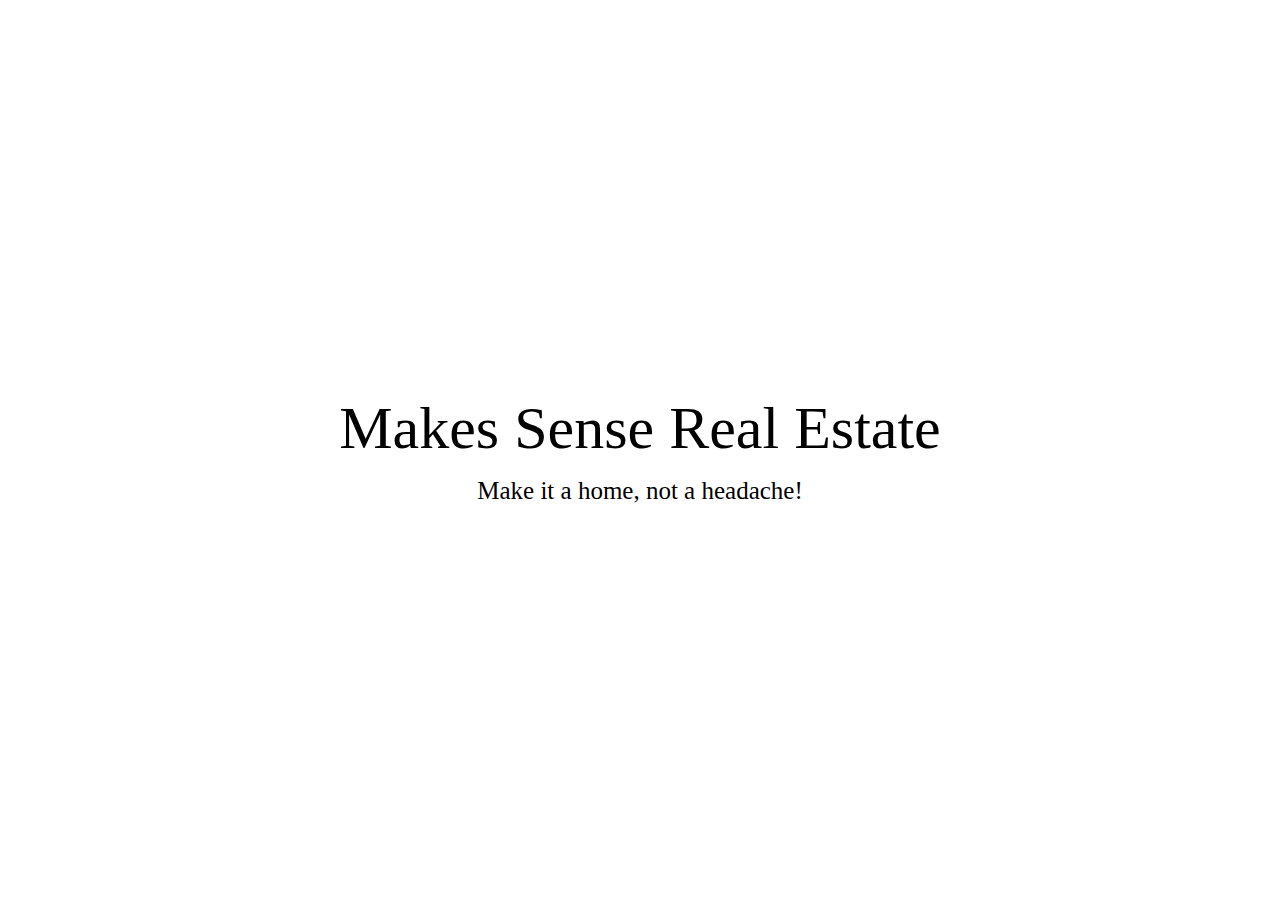
==== index.html @ 114ef27e "init" ====
<!DOCTYPE html>
<html>

<head>
    <meta charset="utf-8">
    <meta http-equiv="X-UA-Compatible" content="IE=edge">
    <title>Makes Sense Real Estate</title>
    <meta name="description" content="Make it a home, not a headache!">
    <meta name="viewport" content="width=device-width, initial-scale=1">
    <link rel="stylesheet" href="reset.css">
    <link rel="stylesheet" href="style.css">
</head>

<body>
    <div id="splash">
        <div id="titleNtag">
            <h1>Makes Sense Real Estate</h1>
            <h2>Make it a home, not a headache!</h2>
        </div>
    </div>


    <script src="main.js" async defer></script>
</body>

</html>
---- style.css ----
html {}

#splash {
    display: flex;
    align-items: center;
    justify-content: center;
    width: 100vw;
    height: 100vh;
}

#titleNtag {
    text-align: center;
}

#splash h1 {
    font-size: clamp(40px, 5vw, 60px);
    padding: 10px;
}

#splash h2 {
    font-size: 25px;
    padding: 10px;
}
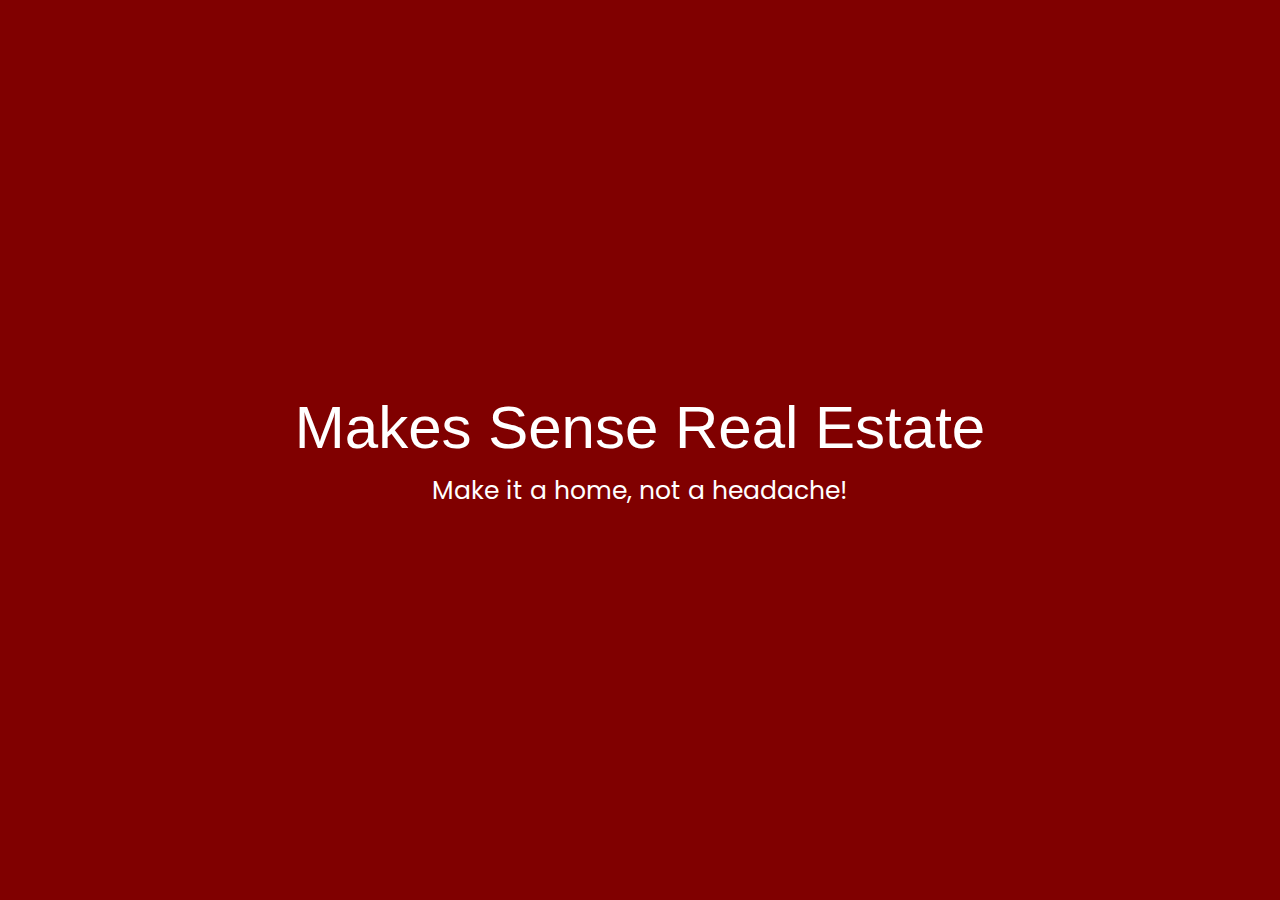
==== commit 84726d7b: "fonts and colors" ====
--- a/index.html
+++ b/index.html
@@ -7,6 +7,10 @@
     <title>Makes Sense Real Estate</title>
     <meta name="description" content="Make it a home, not a headache!">
     <meta name="viewport" content="width=device-width, initial-scale=1">
+    <link rel="preconnect" href="https://fonts.googleapis.com">
+    <link rel="preconnect" href="https://fonts.gstatic.com" crossorigin>
+    <link href="https://fonts.googleapis.com/css2?family=Poppins:wght@300&display=swap" rel="stylesheet">
+    <link href="http://fonts.cdnfonts.com/css/copperplate" rel="stylesheet">
     <link rel="stylesheet" href="reset.css">
     <link rel="stylesheet" href="style.css">
 </head>
--- a/style.css
+++ b/style.css
@@ -1,4 +1,7 @@
-html {}
+html {
+    background: maroon;
+    color: white;
+}
 
 #splash {
     display: flex;
@@ -15,9 +18,11 @@
 #splash h1 {
     font-size: clamp(40px, 5vw, 60px);
     padding: 10px;
+    font-family: 'Copperplate', sans-serif;
 }
 
 #splash h2 {
     font-size: 25px;
     padding: 10px;
+    font-family: 'Poppins', sans-serif;
 }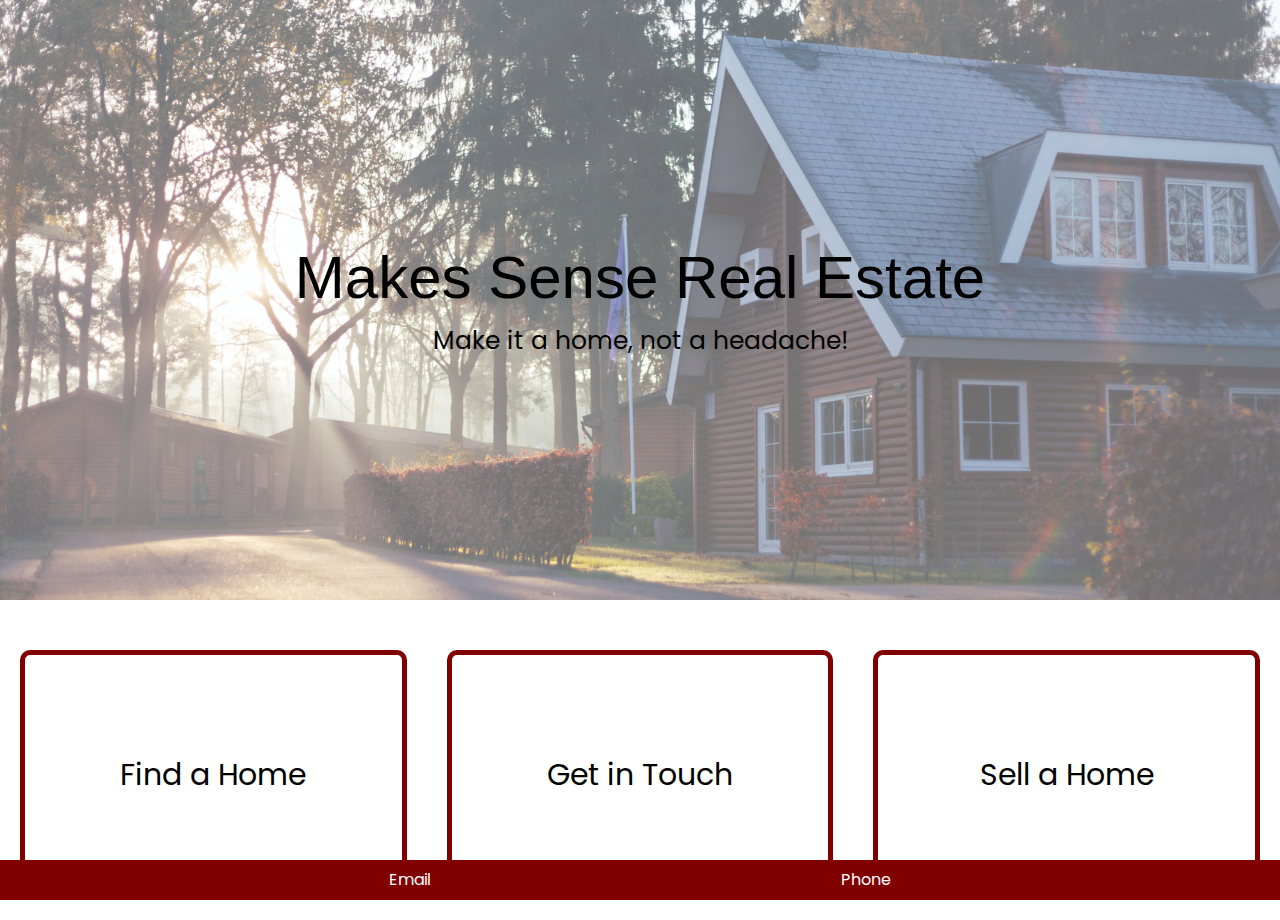
==== commit 4c34114a: "basic landing structure" ====
--- a/index.html
+++ b/index.html
@@ -7,20 +7,34 @@
     <title>Makes Sense Real Estate</title>
     <meta name="description" content="Make it a home, not a headache!">
     <meta name="viewport" content="width=device-width, initial-scale=1">
+    <link rel="shortcut icon" type="image/x-icon" href="/img/favicon.ico">
     <link rel="preconnect" href="https://fonts.googleapis.com">
     <link rel="preconnect" href="https://fonts.gstatic.com" crossorigin>
-    <link href="https://fonts.googleapis.com/css2?family=Poppins:wght@300&display=swap" rel="stylesheet">
+    <link href="https://fonts.googleapis.com/css2?family=Poppins:wght@500&display=swap" rel="stylesheet">
     <link href="http://fonts.cdnfonts.com/css/copperplate" rel="stylesheet">
     <link rel="stylesheet" href="reset.css">
     <link rel="stylesheet" href="style.css">
 </head>
 
 <body>
-    <div id="splash">
-        <div id="titleNtag">
-            <h1>Makes Sense Real Estate</h1>
-            <h2>Make it a home, not a headache!</h2>
+    <div id="titleNtag">
+        <h1 class="header">Makes Sense Real Estate</h1>
+        <h2 class="header">Make it a home, not a headache!</h2>
+    </div>
+    <div id="boxes">
+        <div class="box">
+            <p>Find a Home</p>
         </div>
+        <div class="box">
+            <p>Get in Touch</p>
+        </div>
+        <div class="box">
+            <p>Sell a Home</p>
+        </div>
+    </div>
+    <div id="footer">
+        <p>Email</p>
+        <p>Phone</p>
     </div>
 
 
--- a/style.css
+++ b/style.css
@@ -1,28 +1,68 @@
 html {
-    background: maroon;
+    font-family: 'Poppins', sans-serif;
+}
+
+#titleNtag {
+    margin-bottom: 30px;
+    background-image: url("/img/home.jpg");
+    background-position: center;
+    background-repeat: none;
+    background-size: cover;
+    height: 600px;
+    display: flex;
+    flex-direction: column;
+    align-items: center;
+    justify-content: center;
+}
+
+#titleNtag h1 {
+    font-size: clamp(40px, 5vw, 60px);
+    font-family: 'Copperplate', sans-serif;
+}
+
+#titleNtag h2 {
+    font-size: 25px;
+}
+
+.header {
+    padding: 10px;
+    color: black;
+}
+
+#boxes {
+    display: flex;
+    justify-content: space-evenly;
+}
+
+.box {
+    width: 500px;
+    min-width: 200px;
+    height: 200px;
+    background-color: white;
+    padding: 20px;
+    margin: 20px;
+    border-radius: 10px;
+    border: solid maroon 5px;
+    color: black;
+    font-size: 30px;
+    display: flex;
+    justify-content: center;
+    align-items: center;
+}
+
+#footer {
+    width: 100vw;
+    position: fixed;
+    bottom: 0;
+    display: flex;
+    justify-content: space-evenly;
+    background-color: maroon;
+    height: 40px;
+    align-items: center;
     color: white;
 }
 
-#splash {
-    display: flex;
-    align-items: center;
-    justify-content: center;
-    width: 100vw;
-    height: 100vh;
-}
-
-#titleNtag {
-    text-align: center;
-}
-
-#splash h1 {
-    font-size: clamp(40px, 5vw, 60px);
-    padding: 10px;
-    font-family: 'Copperplate', sans-serif;
-}
-
-#splash h2 {
-    font-size: 25px;
-    padding: 10px;
-    font-family: 'Poppins', sans-serif;
+#footer p {
+    margin-left: 20px;
+    margin-right: 20px;
 }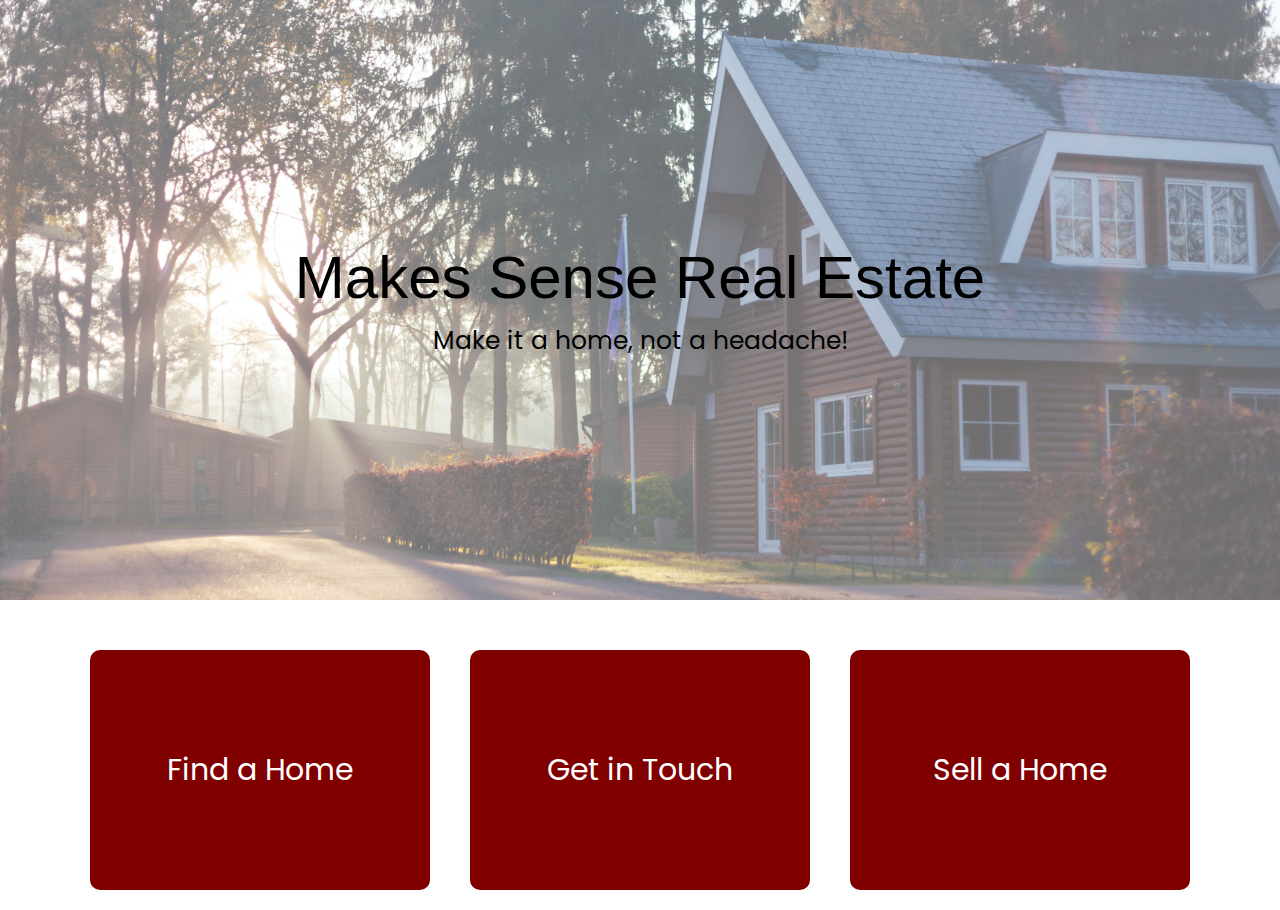
==== commit 4916e479: "fix urls" ====
--- a/index.html
+++ b/index.html
@@ -14,30 +14,32 @@
     <link href="http://fonts.cdnfonts.com/css/copperplate" rel="stylesheet">
     <link rel="stylesheet" href="reset.css">
     <link rel="stylesheet" href="style.css">
+    <script src="https://ajax.googleapis.com/ajax/libs/jquery/3.5.1/jquery.min.js"></script>
 </head>
 
 <body>
     <div id="titleNtag">
         <h1 class="header">Makes Sense Real Estate</h1>
-        <h2 class="header">Make it a home, not a headache!</h2>
+        <h2 class="header">Make it a home, not a headache!</h1>
     </div>
     <div id="boxes">
-        <div class="box">
-            <p>Find a Home</p>
-        </div>
-        <div class="box">
-            <p>Get in Touch</p>
-        </div>
-        <div class="box">
-            <p>Sell a Home</p>
-        </div>
+        <a href="find.html">
+            <div class="box">
+                <p>Find a Home</p>
+            </div>
+        </a>
+        <a href="contact.html">
+            <div class="box">
+                <p>Get in Touch</p>
+            </div>
+        </a>
+        <a href="sell.html">
+
+            <div class="box">
+                <p>Sell a Home</p>
+            </div>
+        </a>
     </div>
-    <div id="footer">
-        <p>Email</p>
-        <p>Phone</p>
-    </div>
-
-
     <script src="main.js" async defer></script>
 </body>
 
--- a/style.css
+++ b/style.css
@@ -2,9 +2,13 @@
     font-family: 'Poppins', sans-serif;
 }
 
+a {
+    text-decoration: none;
+}
+
 #titleNtag {
     margin-bottom: 30px;
-    background-image: url("/img/home.jpg");
+    background-image: url("img/home.jpg");
     background-position: center;
     background-repeat: none;
     background-size: cover;
@@ -31,23 +35,33 @@
 
 #boxes {
     display: flex;
-    justify-content: space-evenly;
+    justify-content: center;
 }
 
 .box {
-    width: 500px;
-    min-width: 200px;
     height: 200px;
-    background-color: white;
+    width: 300px;
+    background-color: maroon;
     padding: 20px;
     margin: 20px;
     border-radius: 10px;
-    border: solid maroon 5px;
-    color: black;
+    color: white;
     font-size: 30px;
     display: flex;
     justify-content: center;
     align-items: center;
+    cursor: pointer;
+    opacity: 100%;
+    -webkit-transition: opacity 500ms ease;
+    -ms-transition: opacity 500ms ease;
+    transition: opacity 500ms ease;
+}
+
+.box:hover {
+    opacity: 80%;
+    -webkit-transition: opacity 500s ease;
+    -ms-transition: opacity 500ms ease;
+    transition: opacity 500ms ease;
 }
 
 #footer {
